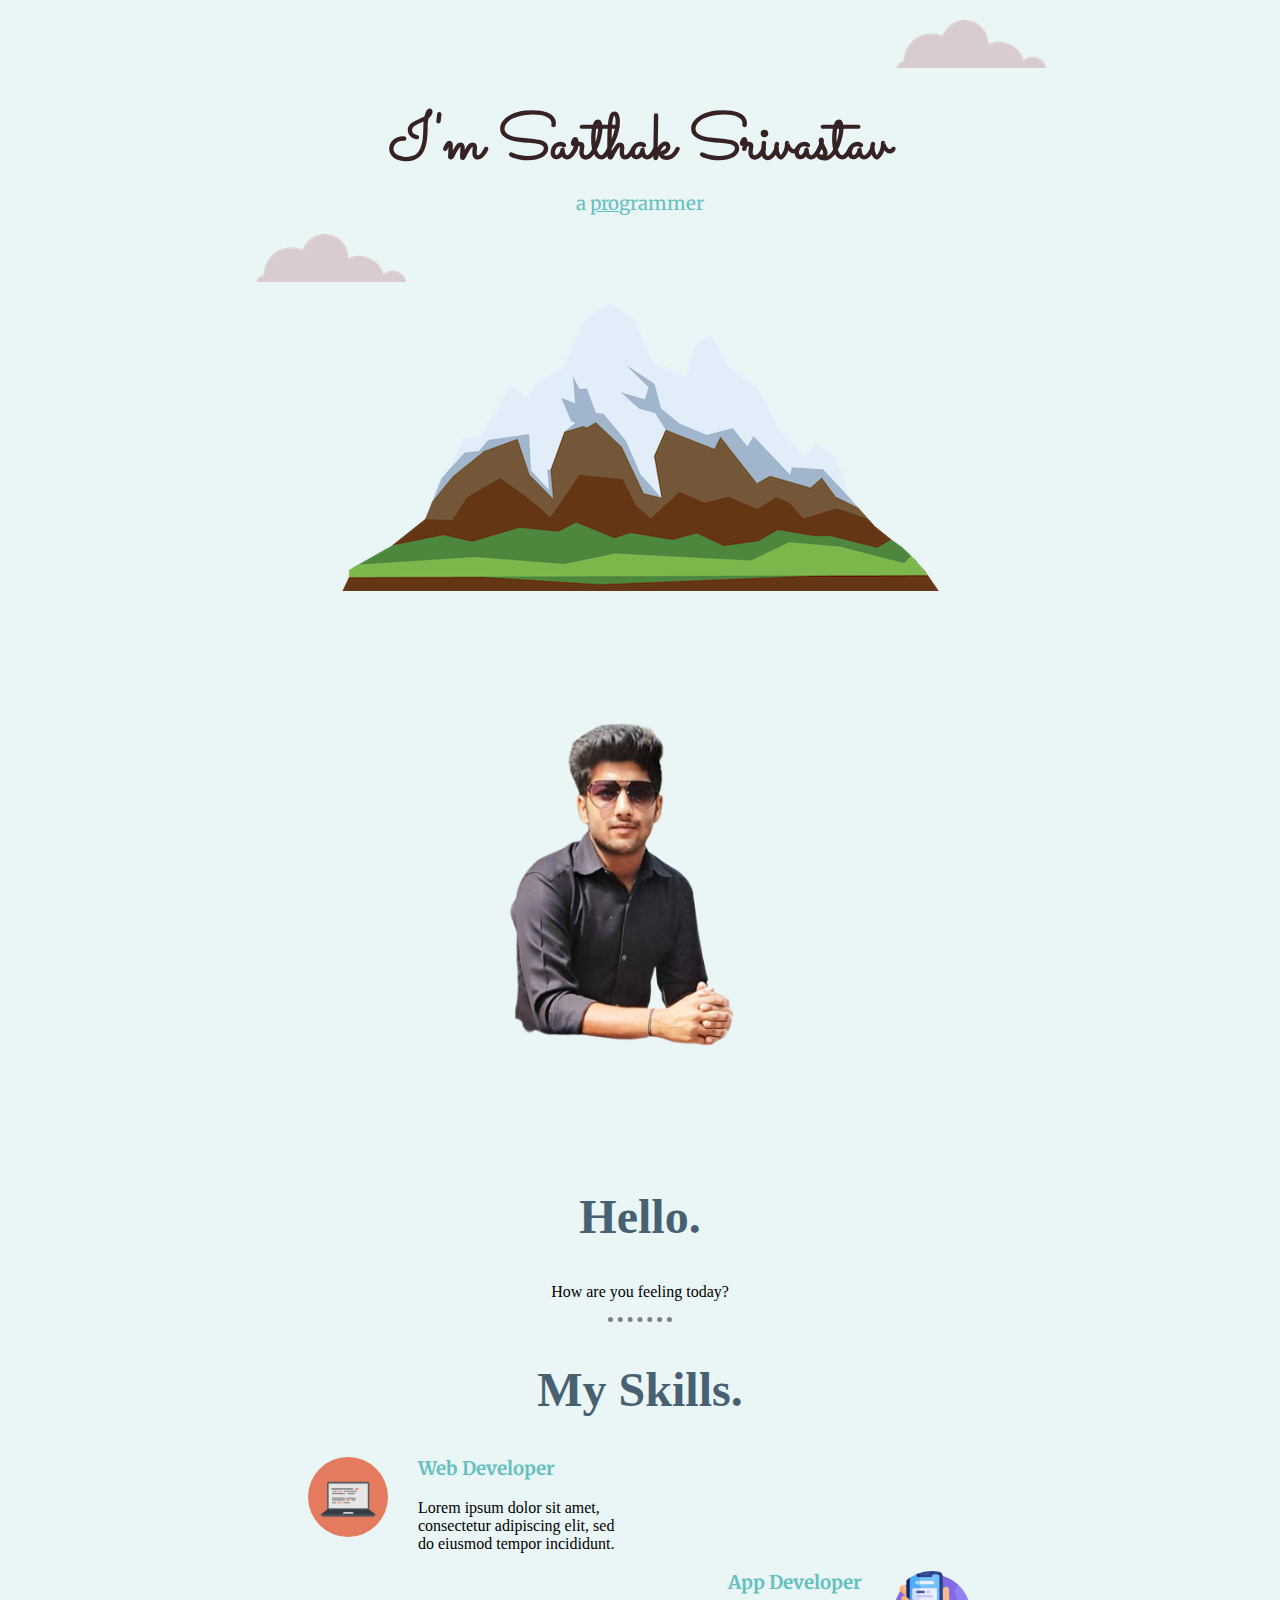
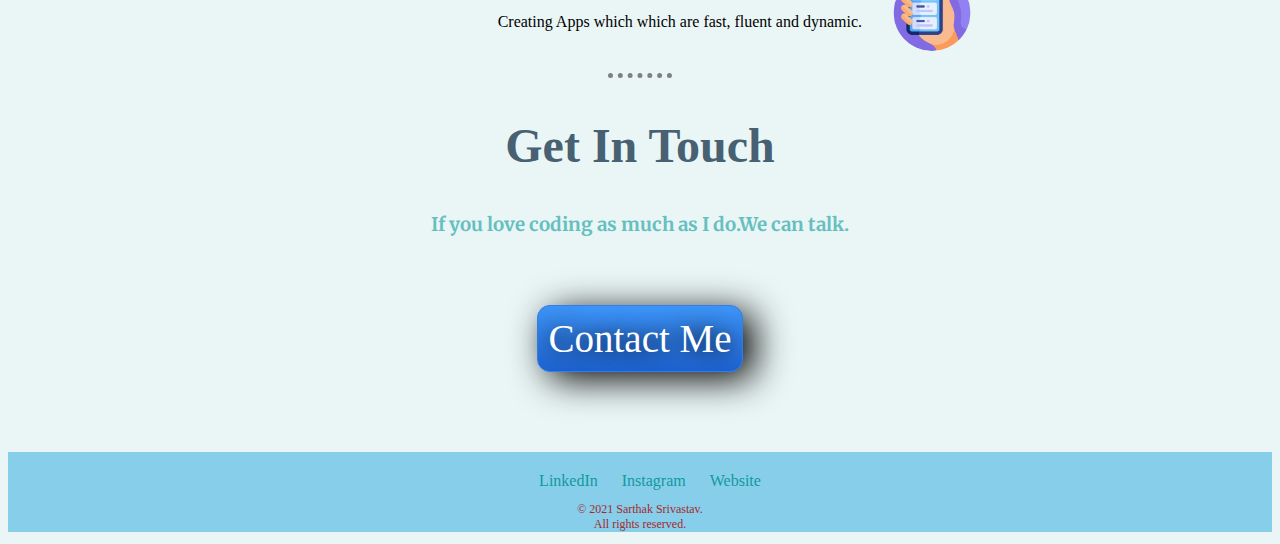
==== index.html @ 53b2029a "add initial cv files" ====
<!DOCTYPE html>
<html lang="'en'" dir="ltr">

<head>
  <meta charset="utf-8">
  <title>Sarthak Srivastav</title>
  <link rel="stylesheet" href="styles.css">
  <link rel="icon" href="favicon2.ico">
  <link href="https://fonts.googleapis.com/css2?family=Merriweather&family=Montserrat:wght@200&family=Sacramento&display=swap" rel="stylesheet">
</head>

<body>
  <div class="top-container">
    <img src="cloud.png" alt="cloud" class="top-cloud">
    <div class="introduction">
      <h1>I'm Sarthak Srivastav</h1>
      <h3 class="programmer">a <span style="underline">pro</span>grammer</h3>
    </div>

    <img src="cloud.png" alt="cloud" class="bottom-cloud">
    <img src="mountain.png" alt="mountain">

  </div>

  <div class="middle-container">
    <div class="profile">
      <img src="flower26.png" alt="Profile Picture" width="200" height="200" class="dp">
      <h2 class="Hello">Hello.</h2>
      <p>How are you feeling today?</p>
    </div>
    <hr>
    <div class="skills">
      <h2 class="skill-title">My Skills.</h2>
      <div class="skill-row1">
        <img src="computer.png" alt="computer" width="320" height="310" class="computer">
        <h3 class="wd">Web Developer</h3>
        <p class="skill-row1-text">Lorem ipsum dolor sit amet, consectetur adipiscing elit, sed do eiusmod tempor  incididunt. </p>
      </div>

      <div class="skill-row2">
        <img src="apps.png" alt="apps" width="320" height="310" class="apps">
        <h3 class="wd">App Developer</h3>
        <p>Creating Apps which which are fast, fluent and dynamic.</p>
      </div>
      <br>
      <hr>
      <div class="contact-me">
        <h2>Get In Touch</h2>
        <h3>If you love coding as much as I do.We can talk.</h3>
        <a href="contactme.html" class="button">Contact Me</a>
      </div>
    </div>

    <div class="bottom-container">
      <a class="footer-link" href="https://www.linkedin.com/in/sarthak-srivastav-120b05193/">LinkedIn</a>
      <a class="footer-link" href="https://www.instagram.com/_sarthak_965/">Instagram</a>
      <a class="footer-link" href="https://srthksrivastav.github.io/cv/">Website</a>
      <p class="trademark">© 2021 Sarthak Srivastav.<br>All rights reserved. </p>
    </div>

</body>

</html>
---- styles.css ----
body {
  text-align: center;
  padding-top: 90px;
  background-color: #EAF6F6;
}
h2{
  color: #476072;
  font-size: 3rem;
}
h1 {
  font-size: 4rem;
  font-family: 'Sacramento', cursive;
  margin: 0;
  color: #362222;
}

.programmer {
  margin-top: 0;
  font-weight: normal;
}

.skill-row1 {
  width: 50% ;
  padding-left: 300px;
  text-align: left;
}
.skill-row1-text{
width: 50%;

}
.skill-row2{
  text-align: right;
  padding-right: 300px;
}

.computer {
  margin-right: 30px;
  float: left;
  width: 80px;
  height: 80px;
  border-radius: 50%;
}

.apps {
  float: right;
  width: 80px;
  height: 80px;
  border-radius: 50%;
  margin-left: 30px;
}

hr{

  border-width: 5px;
  border-style: none;
  width: 5%;
  border-top-style: dotted;
  border-color: grey;
}

.dp {
  width: 450px;
  height: 450px;
}

a {
  color: white;
  text-decoration: none;
  padding: 20px 0;
}
a:hover{
  color: white;
}
h3 {
  font-family: 'Merriweather', serif;
  color: #66BFBF;
}

span {
  text-decoration: underline;
}

.top-cloud {
  position: absolute;
  top: 20px;
  left: 70%;
}

.top-container {
  margin-bottom: 100px;
}

.bottom-cloud {
  position: absolute;
  left: 20%;
}
.bottom-container{
  background-color: skyblue;
  margin-top: 80px;
  padding-top: 20px;
}
.trademark{
  color: brown;
  font-size: 0.75rem;
}
.footer-link{
  padding-left: 20px;
  color: #11999E;
}




.button {
   background: #3D94F6;
   background-image: -webkit-linear-gradient(top, #3D94F6, #1E62D0);
   background-image: -moz-linear-gradient(top, #3D94F6, #1E62D0);
   background-image: -ms-linear-gradient(top, #3D94F6, #1E62D0);
   background-image: -o-linear-gradient(top, #3D94F6, #1E62D0);
   background-image: -webkit-gradient(top, bottom, #3D94F6, #1E62D0);
   -webkit-border-radius: 13px;
   -moz-border-radius: 13px;
   border-radius: 13px;
   color: #FFFFFF;
   font-family: Garamond;
   font-size: 39px;
   font-weight: 100;
   padding: 10px;
   -webkit-box-shadow: 11px 7px 37px 0 #000000;
   -moz-box-shadow: 11px 7px 37px 0 #000000;
   box-shadow: 11px 7px 37px 0 #000000;
   text-shadow: 1px 1px 20px #000000;
   border: solid #337FED 1px;
   text-decoration: none;
   display: inline-block;
   cursor: pointer;
   text-align: center;
   margin-top: 50px;
}
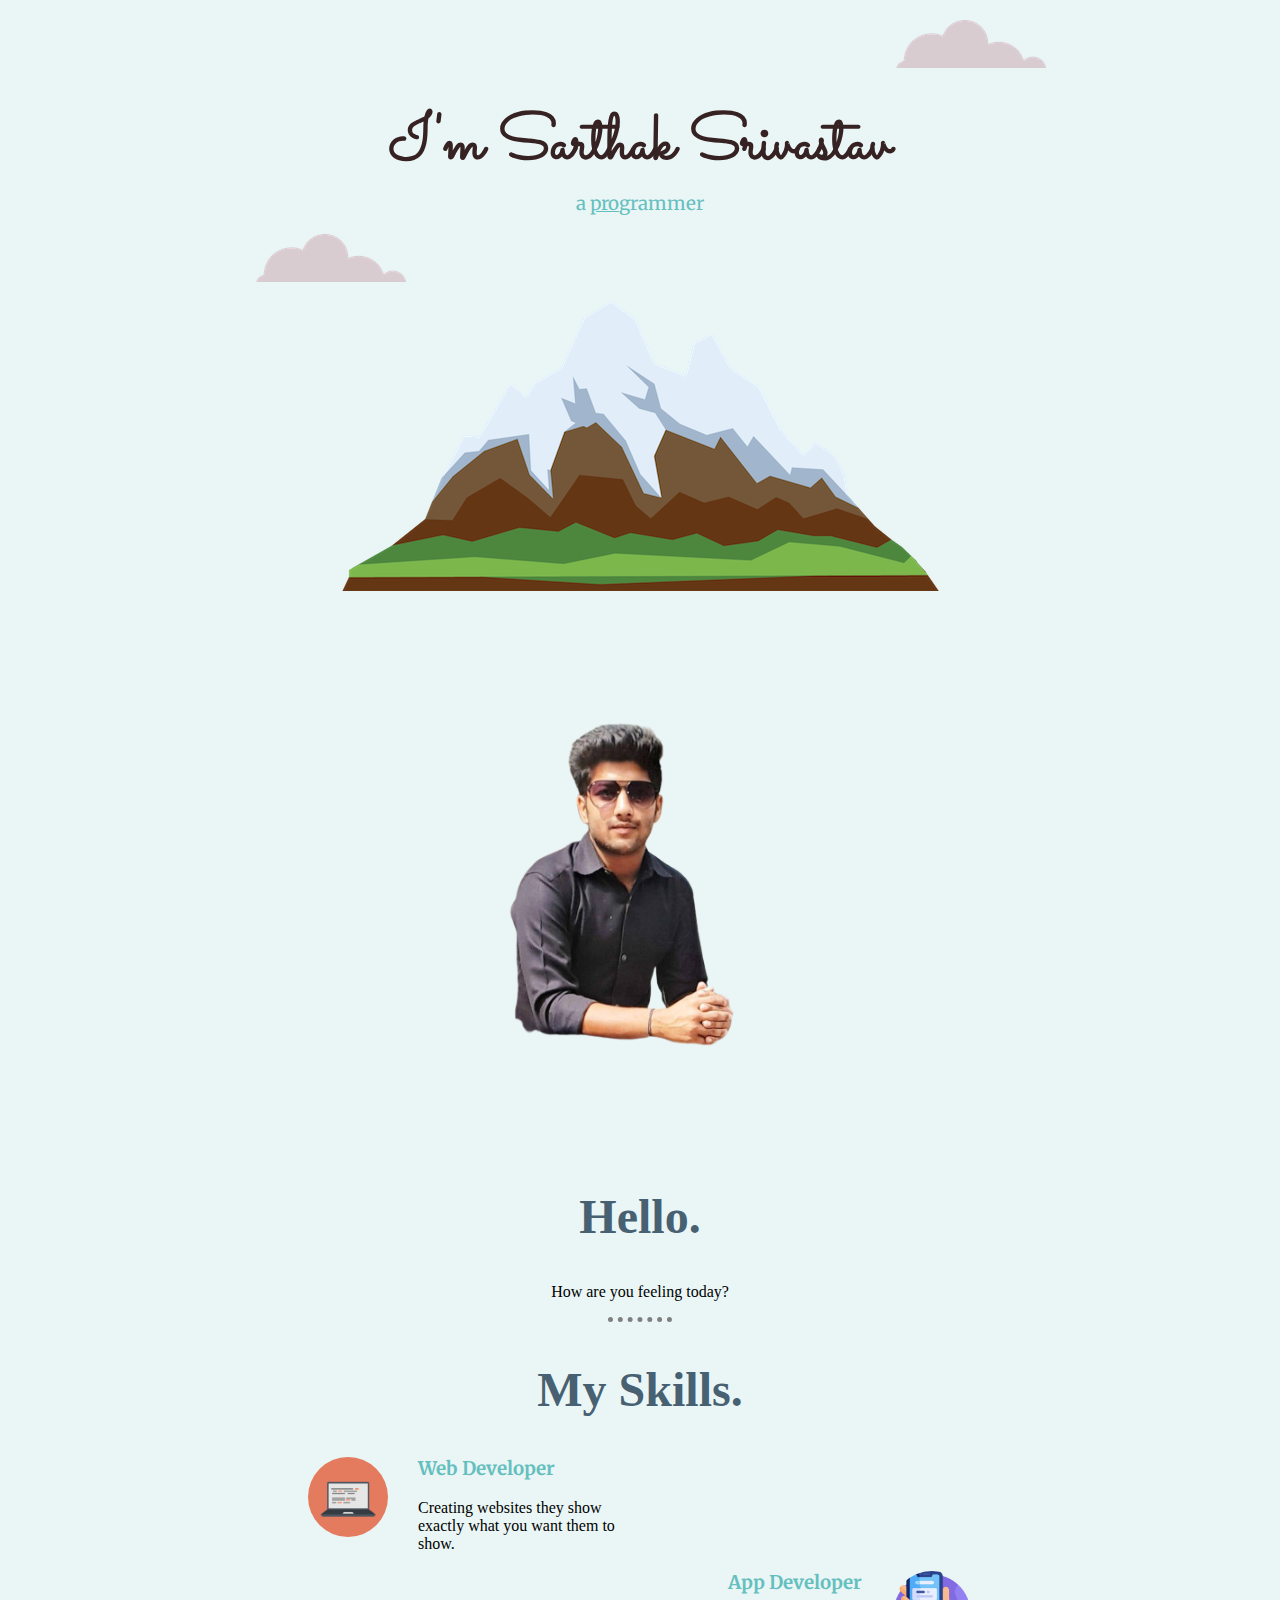
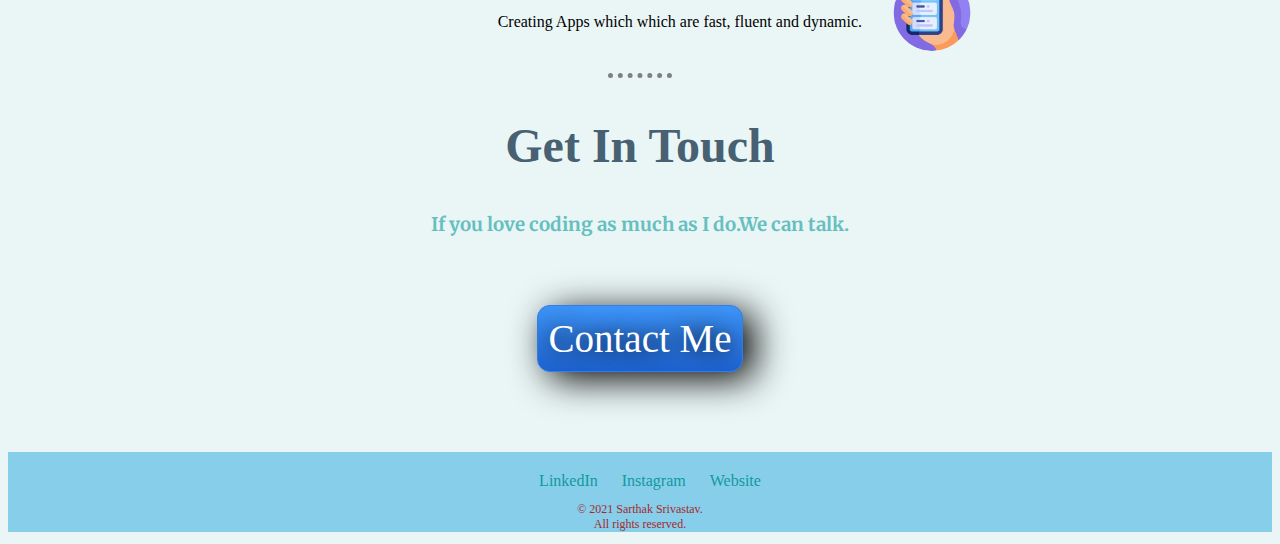
==== commit ba82ae8d: "updated html" ====
--- a/index.html
+++ b/index.html
@@ -34,7 +34,7 @@
       <div class="skill-row1">
         <img src="computer.png" alt="computer" width="320" height="310" class="computer">
         <h3 class="wd">Web Developer</h3>
-        <p class="skill-row1-text">Lorem ipsum dolor sit amet, consectetur adipiscing elit, sed do eiusmod tempor  incididunt. </p>
+        <p class="skill-row1-text">Creating websites they show exactly what you want them to show. </p>
       </div>
 
       <div class="skill-row2">
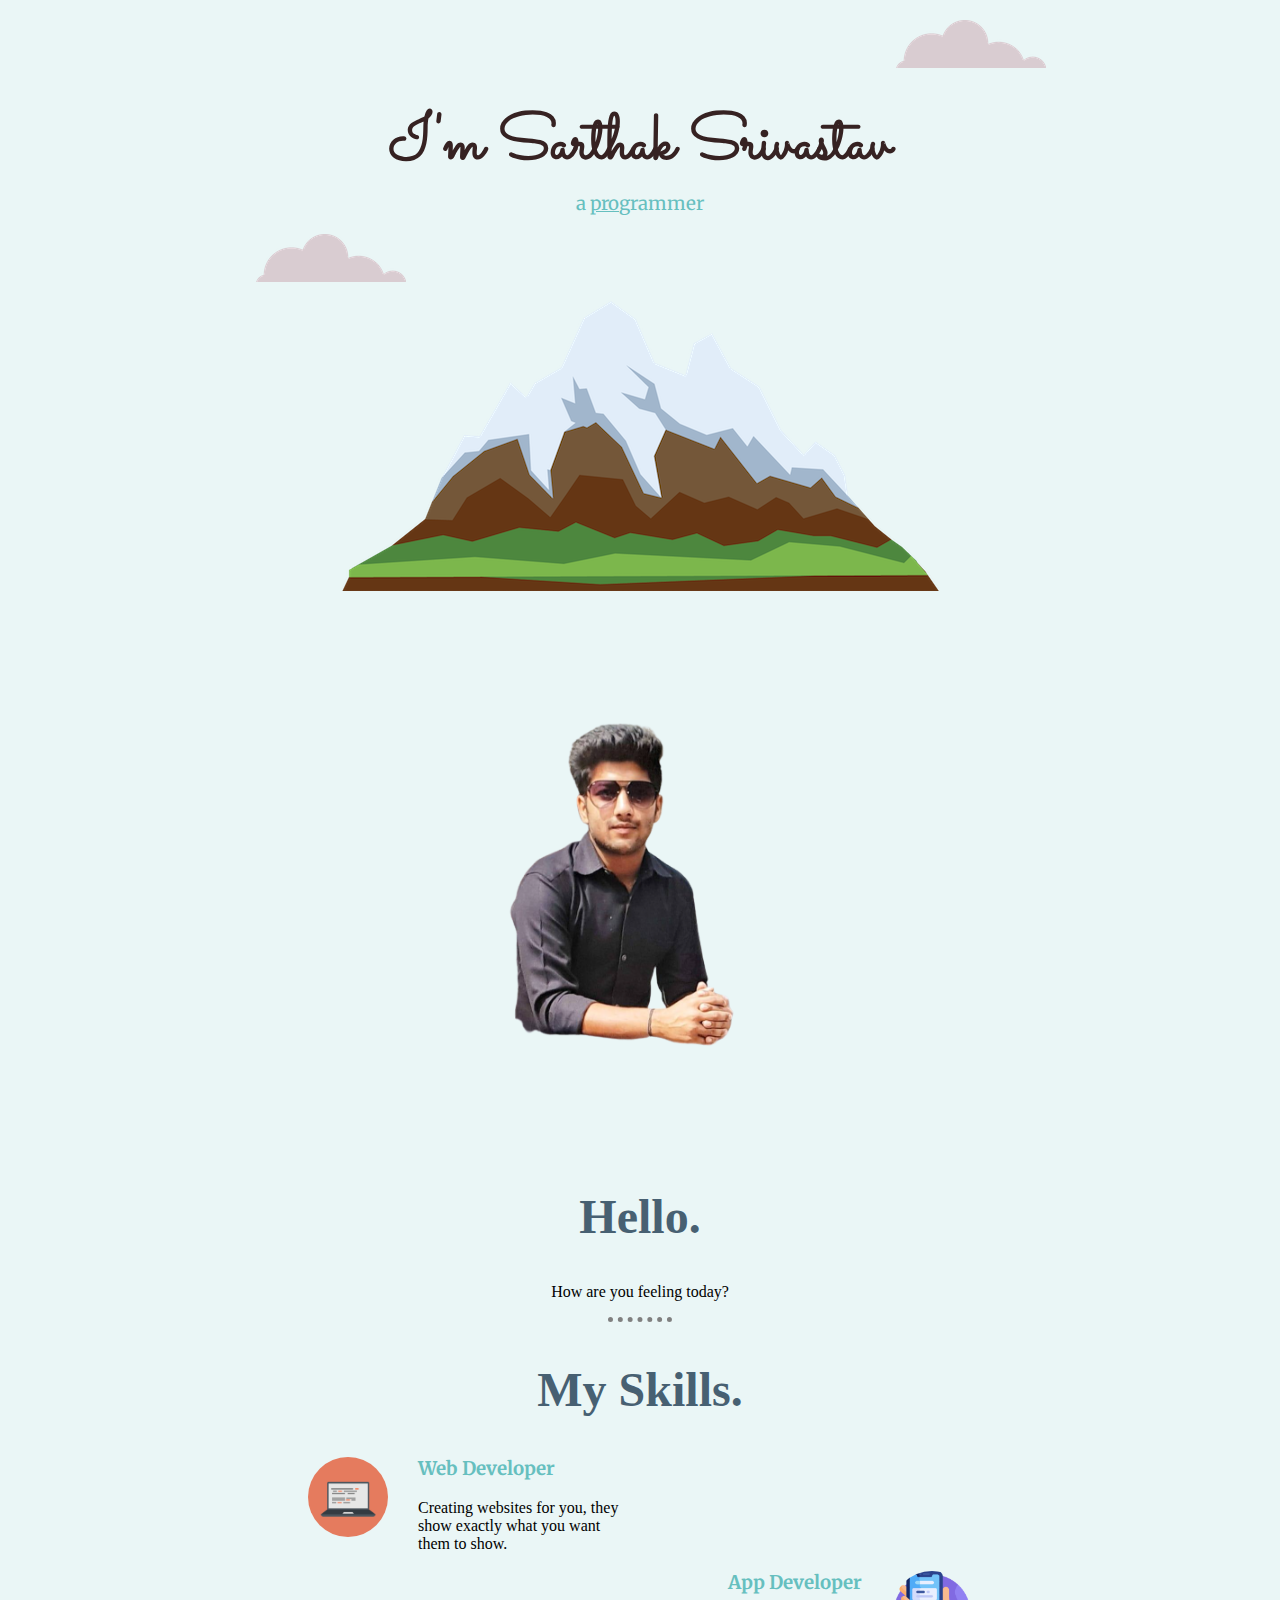
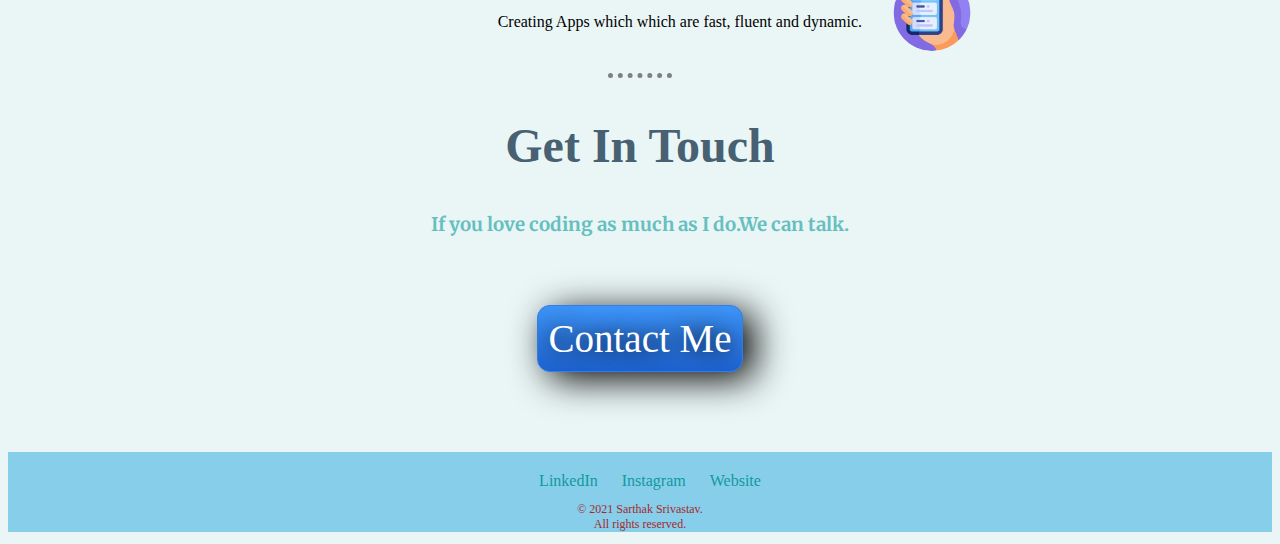
==== commit 63feb5cb: "Update index.html" ====
--- a/index.html
+++ b/index.html
@@ -34,7 +34,8 @@
       <div class="skill-row1">
         <img src="computer.png" alt="computer" width="320" height="310" class="computer">
         <h3 class="wd">Web Developer</h3>
-        <p class="skill-row1-text">Creating websites they show exactly what you want them to show. </p>
+        <p class="skill-row1-text">Creating websites for you,
+          they show exactly what you want them to show. </p>
       </div>
 
       <div class="skill-row2">
